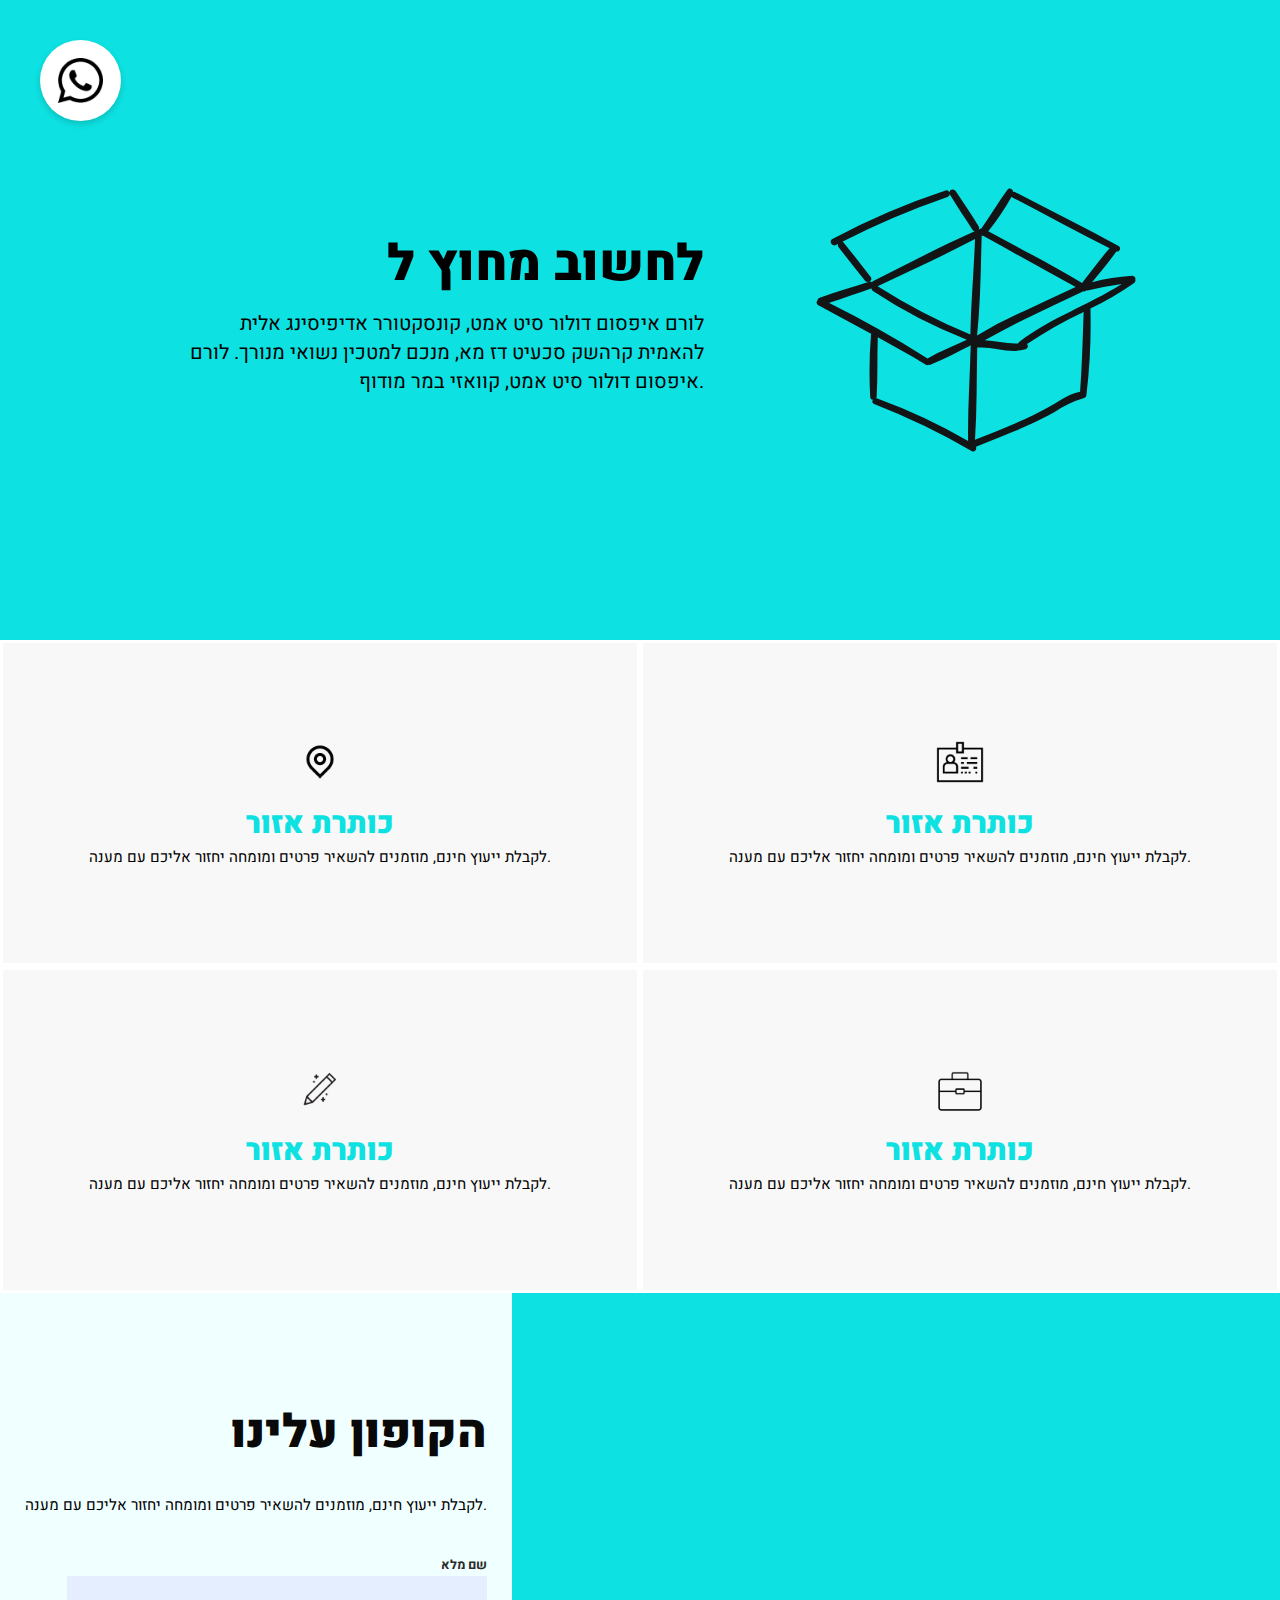
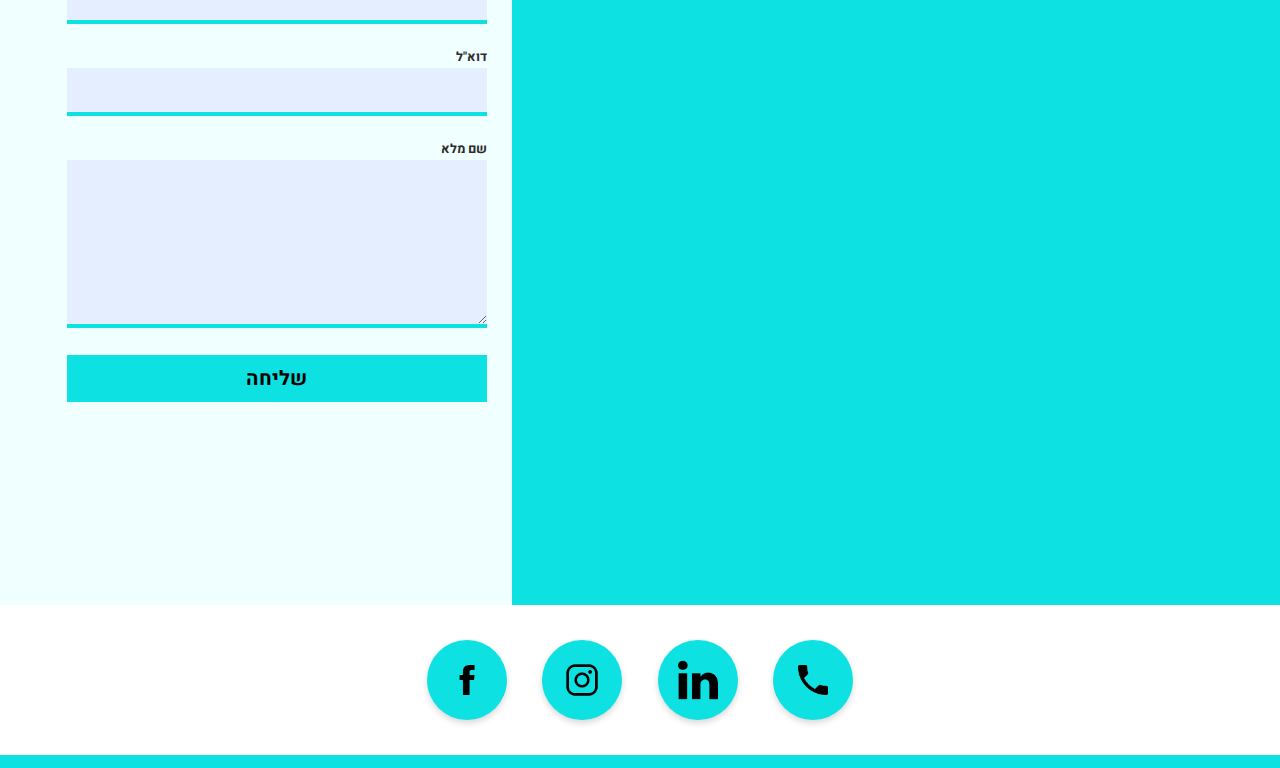
==== projects/kufsa/index.html @ aa2ea9e2 "Add files via upload" ====
<!DOCTYPE html>
<html lang="en">

<head>
    <meta charset="UTF-8">
    <meta name="viewport" content="width=device-width, initial-scale=1.0">
    <title>kufsa</title>
    <link rel="stylesheet" href="style.css">
    <link href="https://cdn.jsdelivr.net/npm/bootstrap@5.3.3/dist/css/bootstrap.min.css" rel="stylesheet"
        integrity="sha384-QWTKZyjpPEjISv5WaRU9OFeRpok6YctnYmDr5pNlyT2bRjXh0JMhjY6hW+ALEwIH" crossorigin="anonymous">
    <link rel="preconnect" href="https://fonts.googleapis.com">
    <link rel="preconnect" href="https://fonts.gstatic.com" crossorigin>
    <link
        href="https://fonts.googleapis.com/css2?family=Assistant:wght@200..800&family=Heebo:wght@100..900&display=swap"
        rel="stylesheet">
</head>

<body>


    <div id="container">
        <div>
            <a href="#" id="logoCon">
                <img src="images/Icon awesome-whatsapp.png" alt="Whatsapp logo" id="absLogo">
            </a>
        </div>
        <header>
            <div class="Hcontainer">
                <div class="box"><img src="./images/Path 297.svg" alt="background-header"></div>
                <div class="content">
                    <h1>לחשוב מחוץ ל</h1>
                    <p>לורם איפסום דולור סיט אמט, קונסקטורר אדיפיסינג אלית להאמית קרהשק סכעיט דז מא, מנכם למטכין נשואי
                        מנורך.
                        לורם איפסום דולור
                        סיט אמט, קוואזי במר מודוף.</p>
                </div>
            </div>
        </header>







        <div class="card-group">
            <div class="card-body">
                <div class="card-img"><img src="images/511944_location_map_marker_navigation_pin_icon.png" alt="">
                </div>
                <h4 class="card-title">כותרת אזור</h4>
                <p class="card-text">לקבלת ייעוץ חינם, מוזמנים להשאיר פרטים ומומחה יחזור אליכם עם מענה.</p>
            </div>
            <div class="card-body">
                <div class="card-img"><img src="images/3209204_badge_card_employee_id_user_icon.png" alt=""></div>
                <h4 class="card-title">כותרת אזור</h4>
                <p class="card-text">לקבלת ייעוץ חינם, מוזמנים להשאיר פרטים ומומחה יחזור אליכם עם מענה.</p>
            </div>
            <div class="card-body">
                <div class="card-img"><img src="images/4213598_doodle_education_line_pen_pencil_icon.png" alt=""></div>
                <h4 class="card-title">כותרת אזור</h4>
                <p class="card-text">לקבלת ייעוץ חינם, מוזמנים להשאיר פרטים ומומחה יחזור אליכם עם מענה.</p>
            </div>
            <div class="card-body">
                <div class="card-img"><img src="images/2316261_business_job_portfolio_resume_suitcase_icon.png" alt="">
                </div>
                <h4 class="card-title">כותרת אזור</h4>
                <p class="card-text">לקבלת ייעוץ חינם, מוזמנים להשאיר פרטים ומומחה יחזור אליכם עם מענה.</p>
            </div>
        </div>






        <div class="mycontainer d-flex">
            <div class="form d-flex justify-content-center align-items-center">
                <form action="">
                    <legend>הקופון עלינו</legend>
                    <p>לקבלת ייעוץ חינם, מוזמנים להשאיר פרטים ומומחה יחזור אליכם עם מענה.</p>
                    <div>
                        <label for="name">שם מלא</label> <br>
                        <input class="inputs" name="name" type="text">
                    </div>
                    <div>
                        <label for="email">דוא"ל</label> <br>
                        <input class="inputs" type="email" id="email">
                    </div>
                    <div>
                        <label for="experience">שם מלא</label> <br>
                        <textarea class="inputs" name="experience" id="txtarea" type="text"></textarea>
                    </div>

                    <div>
                        <input class="submit" type="submit" value="שליחה">
                    </div>
                </form>
            </div>

            <div class="mapbg d-flex justify-content-center align-items-center"><iframe
                    src="https://www.google.com/maps/embed?pb=!1m14!1m12!1m3!1d1690.6290934267763!2d34.83249380123448!3d32.06226485268141!2m3!1f0!2f0!3f0!3m2!1i1024!2i768!4f13.1!5e0!3m2!1siw!2sil!4v1730136889047!5m2!1siw!2sil"
                    width="900" height="750" style="border:0;" allowfullscreen="" loading="lazy"
                    referrerpolicy="no-referrer-when-downgrade"></iframe>
            </div>
        </div>





        <footer class="footer d-flex justify-content-center flex-wrap">
            <div class="a d-flex justify-content-center align-items-center"><a href="#"><img
                        src="./images/211902_social_facebook_icon.png" alt="facebook"></a></div>
            <div class="a d-flex justify-content-center align-items-center"><a href="#"><img
                        src="./images/9025620_instagram_logo_icon.png" alt="instagram"></a></div>
            <div class="a d-flex justify-content-center align-items-center"><a href="#"><img
                        src="./images/1419829_in_linked_media_online_social_icon.png" alt="linkedin"></a></div>
            <div class="a d-flex justify-content-center align-items-center"><a href="#"><img
                        src="./images/352510_local_phone_icon.png" alt="phone"></a></div>
        </footer>
        <div class="close"></div>



    </div>

























    <script src="https://cdn.jsdelivr.net/npm/@popperjs/core@2.11.8/dist/umd/popper.min.js"
        integrity="sha384-I7E8VVD/ismYTF4hNIPjVp/Zjvgyol6VFvRkX/vR+Vc4jQkC+hVqc2pM8ODewa9r"
        crossorigin="anonymous"></script>
    <script src="https://cdn.jsdelivr.net/npm/bootstrap@5.3.3/dist/js/bootstrap.min.js"
        integrity="sha384-0pUGZvbkm6XF6gxjEnlmuGrJXVbNuzT9qBBavbLwCsOGabYfZo0T0to5eqruptLy"
        crossorigin="anonymous"></script>
</body>

</html>
---- projects/kufsa/style.css ----
#container {
    border-bottom: 13px solid #0EE1E1;
}



header {
    width: 100%;
    height: 40rem;
    background: #0EE1E1 0% 0% no-repeat padding-box;
    display: flex;

}

.Hcontainer {
    width: 75%;
    display: flex;
    flex-direction: row-reverse;
    gap: 7rem;
    margin-right: 9rem;
    margin-left: auto;
    align-items: center;
}

header .box img {
    width: 20rem;
}

header .content h1 {
    text-align: right;
    font: normal normal 900 3.125rem Heebo;
    color: #000000;
}

header .content p {
    text-align: right;
    font: normal normal normal 1.25rem Heebo;
    color: #000000;
}

#logoCon {
    position: fixed;
    margin-top: 40px;
    margin-left: 40px;
    background: #FFFFFF 0% 0% no-repeat padding-box;
    box-shadow: 0px 3px 6px #00000029;
    padding: 18px;
    border-radius: 60px;

}

#absLogo {
    width: 45px;
}


.card-group {
    margin: auto;
}

.card-body {
    height: 20rem;
    width: 28rem;
    background: #F8F8F8 0% 0% no-repeat padding-box !important;
    opacity: 1;
    text-align: center;
    display: flex;
    flex-direction: column;
    justify-content: center;
    align-items: center;
    padding: 5rem;
    margin: 0.2rem;
}


.card-title {
    font: normal normal 900 1.875rem Heebo;
    color: #0EE1E1 !important;
    opacity: 1;
}

.card-text {
    font: normal normal normal 0.95rem Heebo;
    color: #000000 !important;
    margin-left: 5rem;
    margin-right: 5rem;
    opacity: 1;
}

.card-img img {
    width: 3rem;
    margin-bottom: 1rem;
}


.mycontainer {
    height: 57rem;
}

label {
    font: normal normal bold 0.8rem Heebo;
    letter-spacing: 0px;
    color: #2C2C2C;
    opacity: 1;

}

form {
    text-align: right;
    display: flex;
    flex-direction: column;
    gap: 20px;
    padding-bottom: 6rem;
}

.inputs {
    border: none;
    background: #E5EEFF 0% 0% no-repeat padding-box;
    height: 3rem;
    width: 26.25rem;
    border-bottom: 4px solid #0EE1E1;

}

#txtarea {
    height: 10.5rem;
    padding: 0.5rem;
    font-size: 1rem;


}

.submit {
    font: normal normal bold 1.25rem Heebo;
    letter-spacing: 0.3px;
    width: 26.25rem;
    color: #000000;
    opacity: 1;
    border: none;
    background: #0EE1E1 0% 0% no-repeat padding-box;
    padding: 2%;
}


.form {
    background: #F0FFFF 0% 0% no-repeat padding-box;
    width: 40%;
}

form legend {
    font: normal normal 900 2.875rem Heebo;
    color: #090909;
}

form p {
    font: normal normal normal 0.95rem Heebo;
    color: #000000;
}

.mapbg {
    width: 60%;
    background: #0EE1E1 0% 0% no-repeat padding-box !important;
}

iframe {
    width: 80% !important;
}

.footer {
    flex-wrap: wrap;
    margin: 2.2rem;
    gap: 2.2rem;
}

.footer .a {
    width: 5rem;
    height: 5rem;
    background: #0EE1E1 0% 0% no-repeat padding-box;
    box-shadow: 0px 3px 6px #00000029;
    border-radius: 50px;
}

.a img {
    width: 40px;
}

@media (max-width:1200px) {

    .Hcontainer {
        gap: 0;
        margin: auto;
        flex-direction: column;
        justify-content: flex-end;
        align-items: flex-end;
    }

    .mycontainer {
        flex-direction: column;
    }

    .Hcontainer h1 {
        font-size: 1.95rem;
    }

    .Hcontainer p {
        font-size: 0.95rem;
    }


    #logoCon {
        display: none;
    }

    .card-group {
        display: flex;
        flex-direction: column;
        align-items: center;
        justify-content: center
    }

    .box img {
        width: 4rem !important;
    }

    .card-body {
        height: 15rem;
        width: 18rem;

    }

    .form {
        height: 100%;
        width: 100%;
    }

    form {
        width: 80%;
        padding-bottom: 1.5rem;
    }

    form legend {
        font: normal normal 900 2rem Heebo;
    }

    form p {
        font: normal normal normal 0.95rem Heebo;
    }

    .inputs {
        width: 100%;
        background: #FFFFFF 0% 0% no-repeat padding-box;
    }

    .submit {
        width: 100%;
        font: normal normal bold 0.9rem Heebo;
    }

    .mapbg {
        height: 100%;
        width: 100%;
    }

    iframe {
        height: 90%;
    }

    .footer .a {
        width: 3rem;
        height: 3rem;
    }

    .footer .a img {
        width: 1.8rem;
    }

}

@media (max-width:480px) {
    .card-body {
        margin-bottom: 2rem;
        height: 100%;
        width: 96%;
    }
}
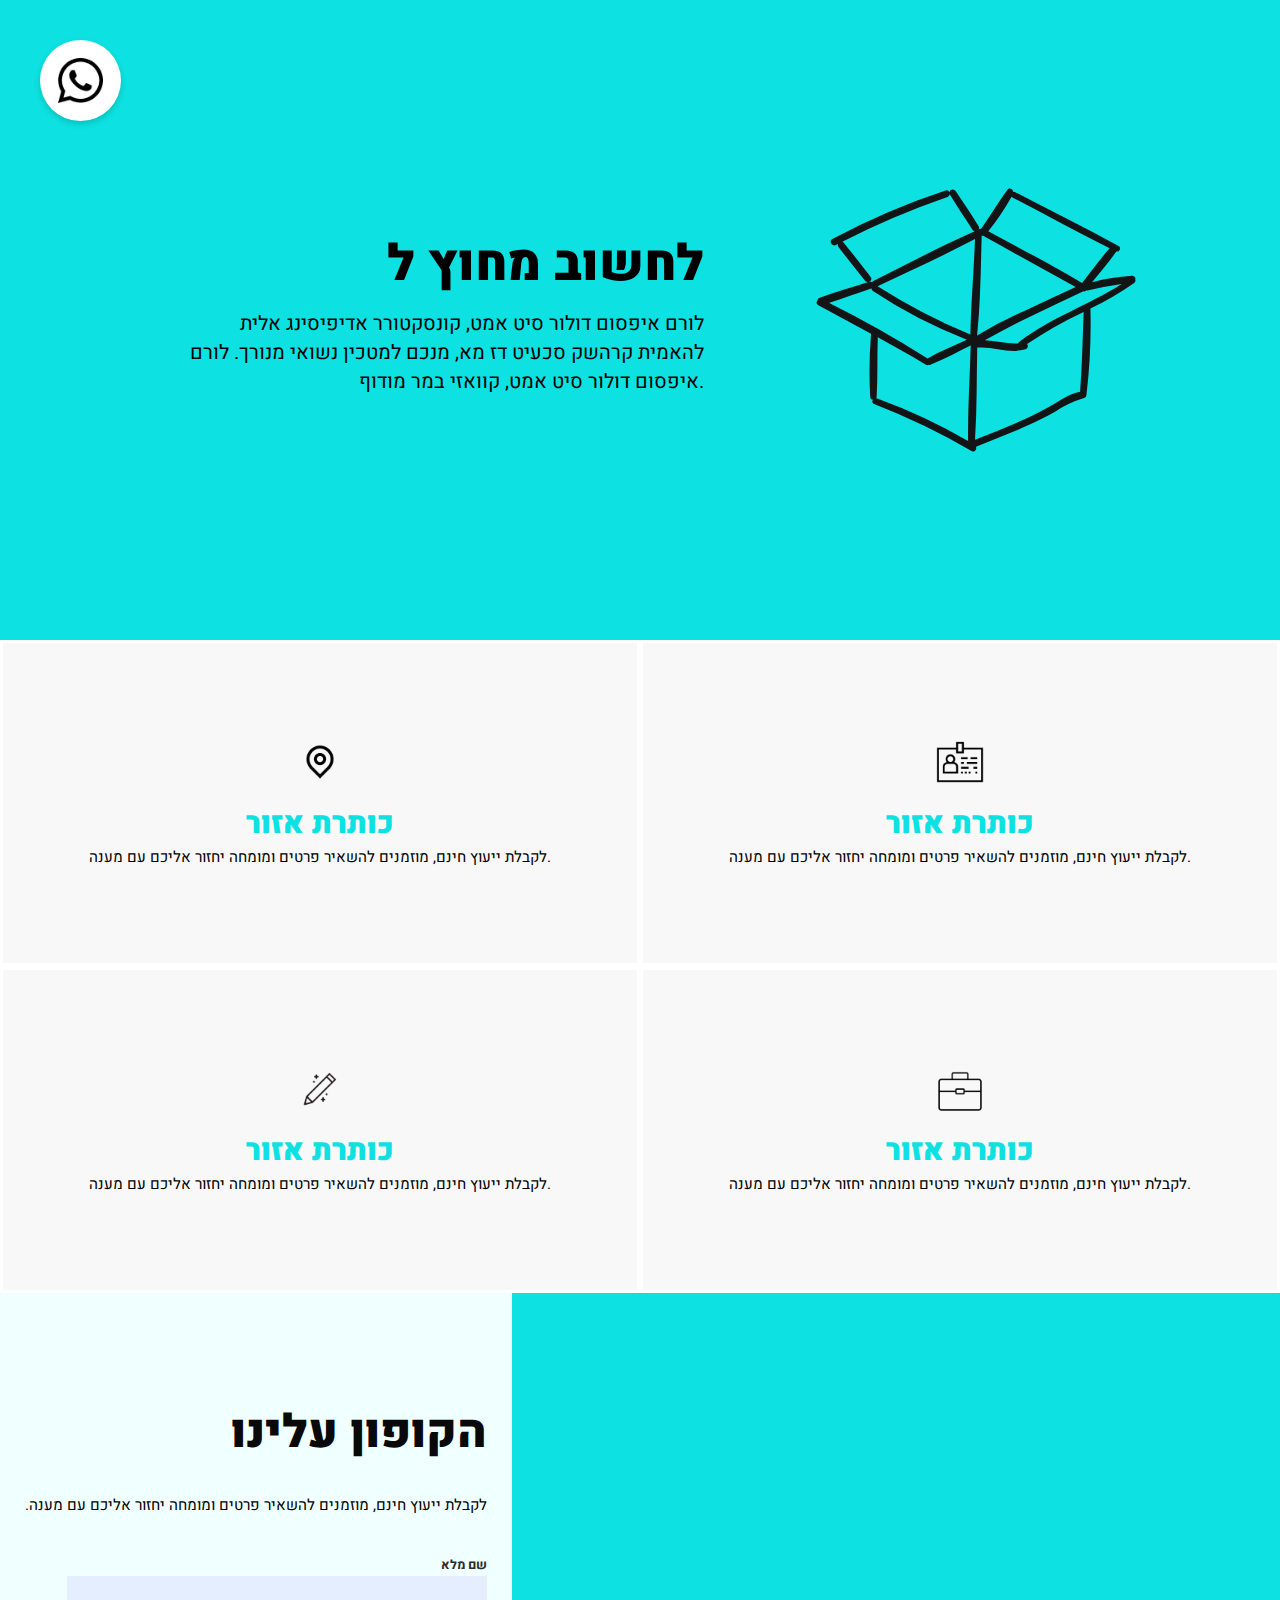
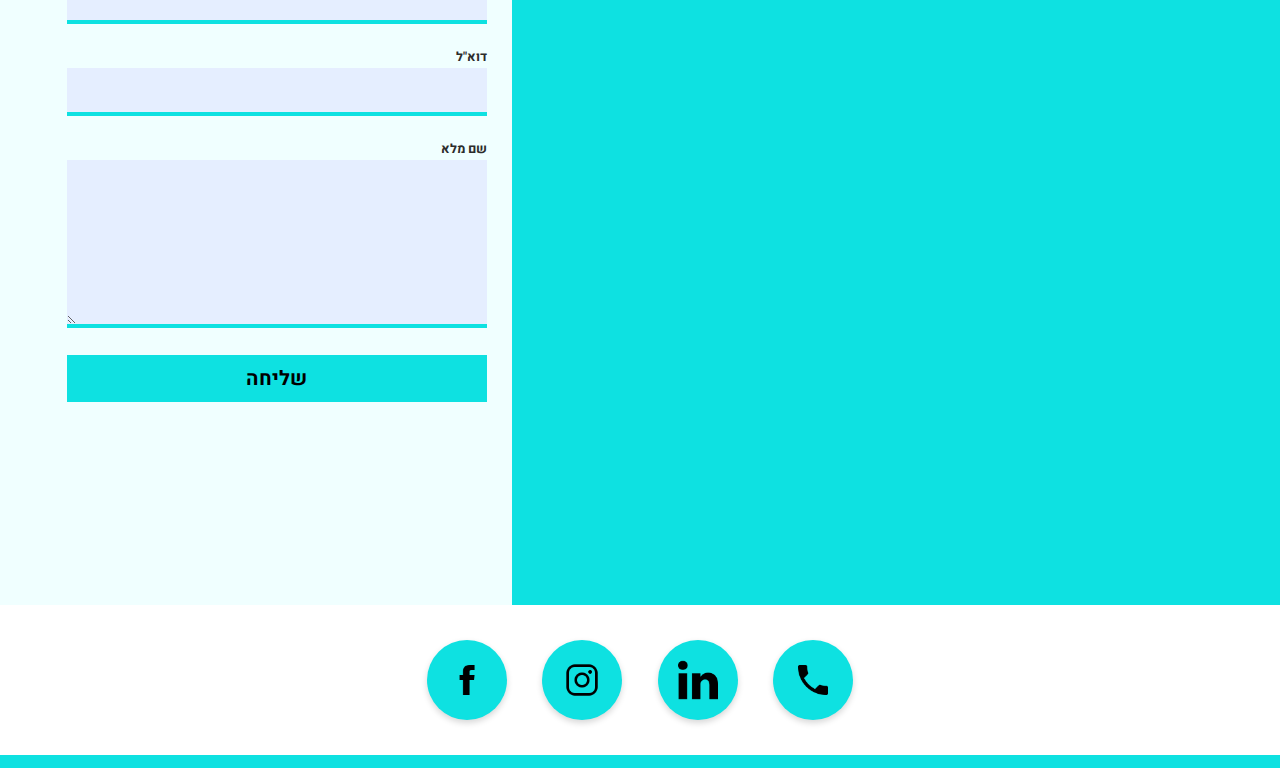
==== commit 23ba0424: "Add files via upload" ====
--- a/projects/kufsa/index.html
+++ b/projects/kufsa/index.html
@@ -75,7 +75,7 @@
 
         <div class="mycontainer d-flex">
             <div class="form d-flex justify-content-center align-items-center">
-                <form action="">
+                <form action="" style="direction: rtl;">
                     <legend>הקופון עלינו</legend>
                     <p>לקבלת ייעוץ חינם, מוזמנים להשאיר פרטים ומומחה יחזור אליכם עם מענה.</p>
                     <div>
